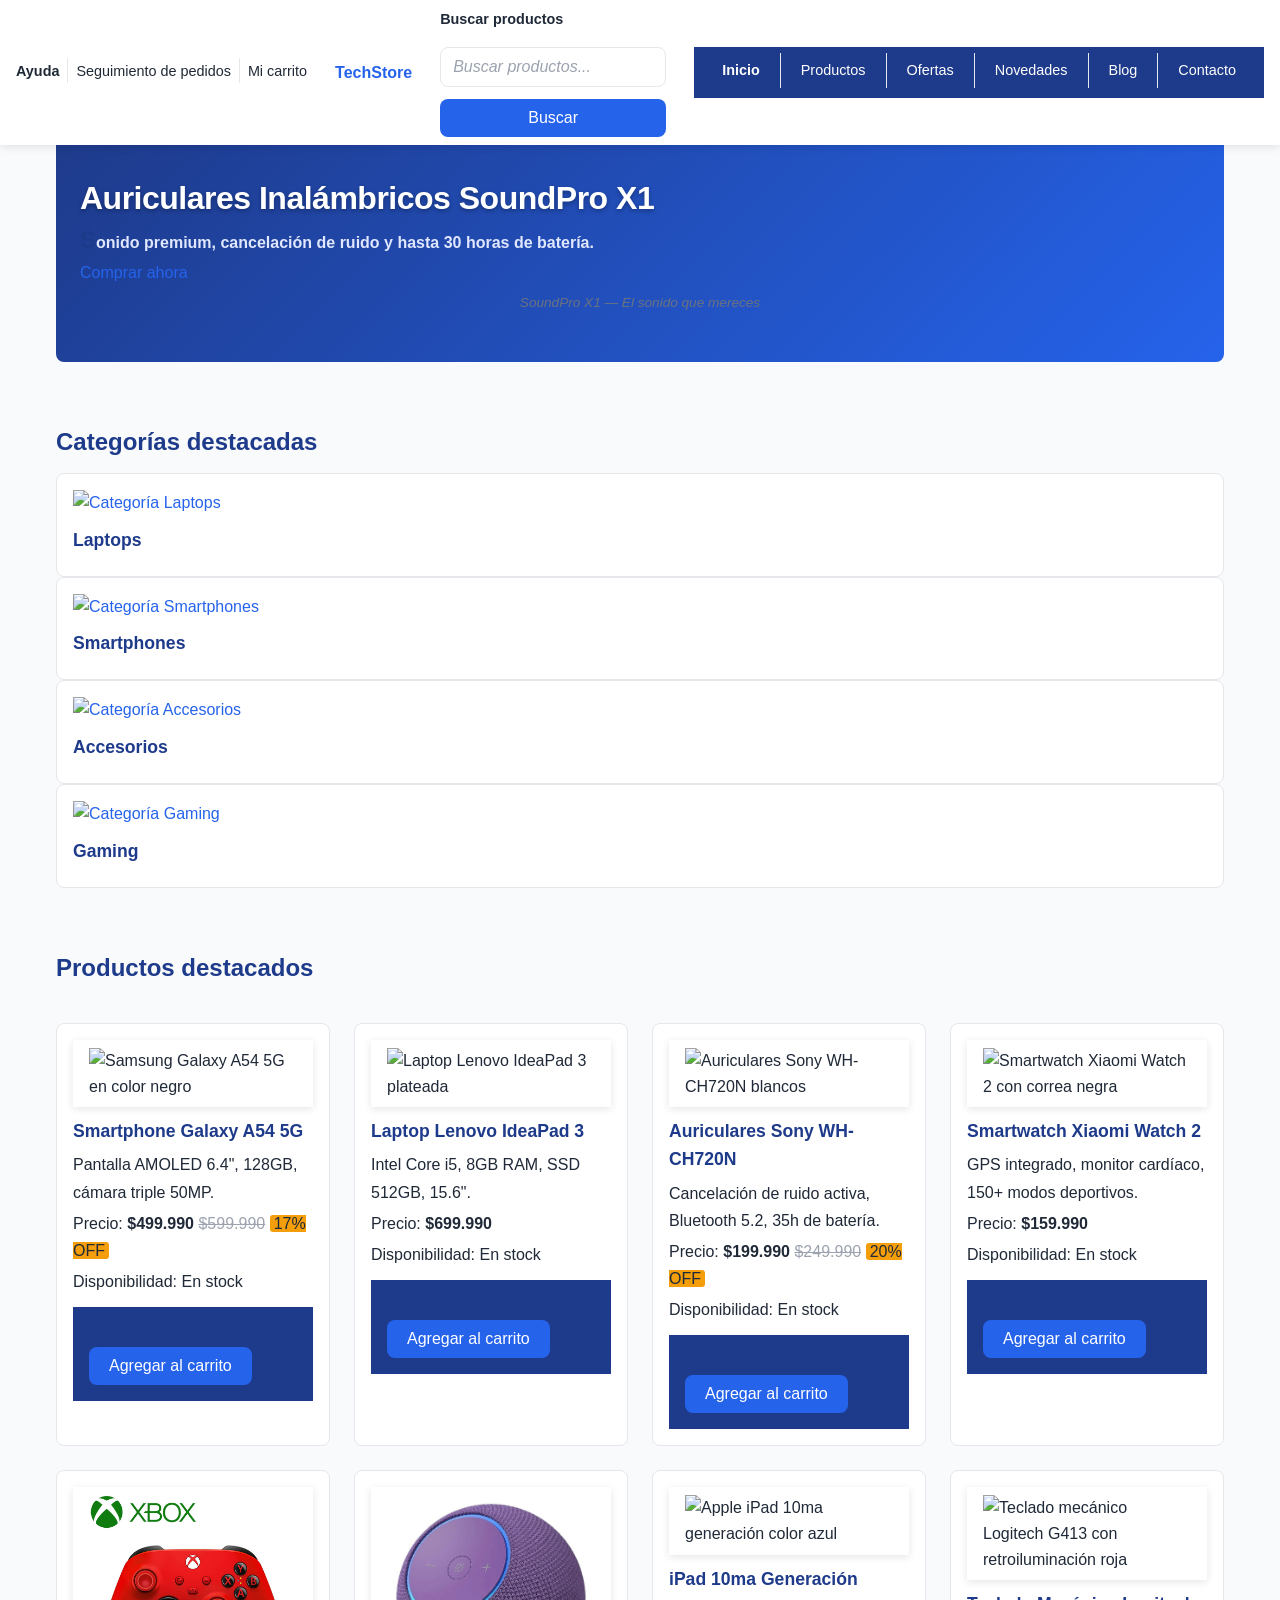
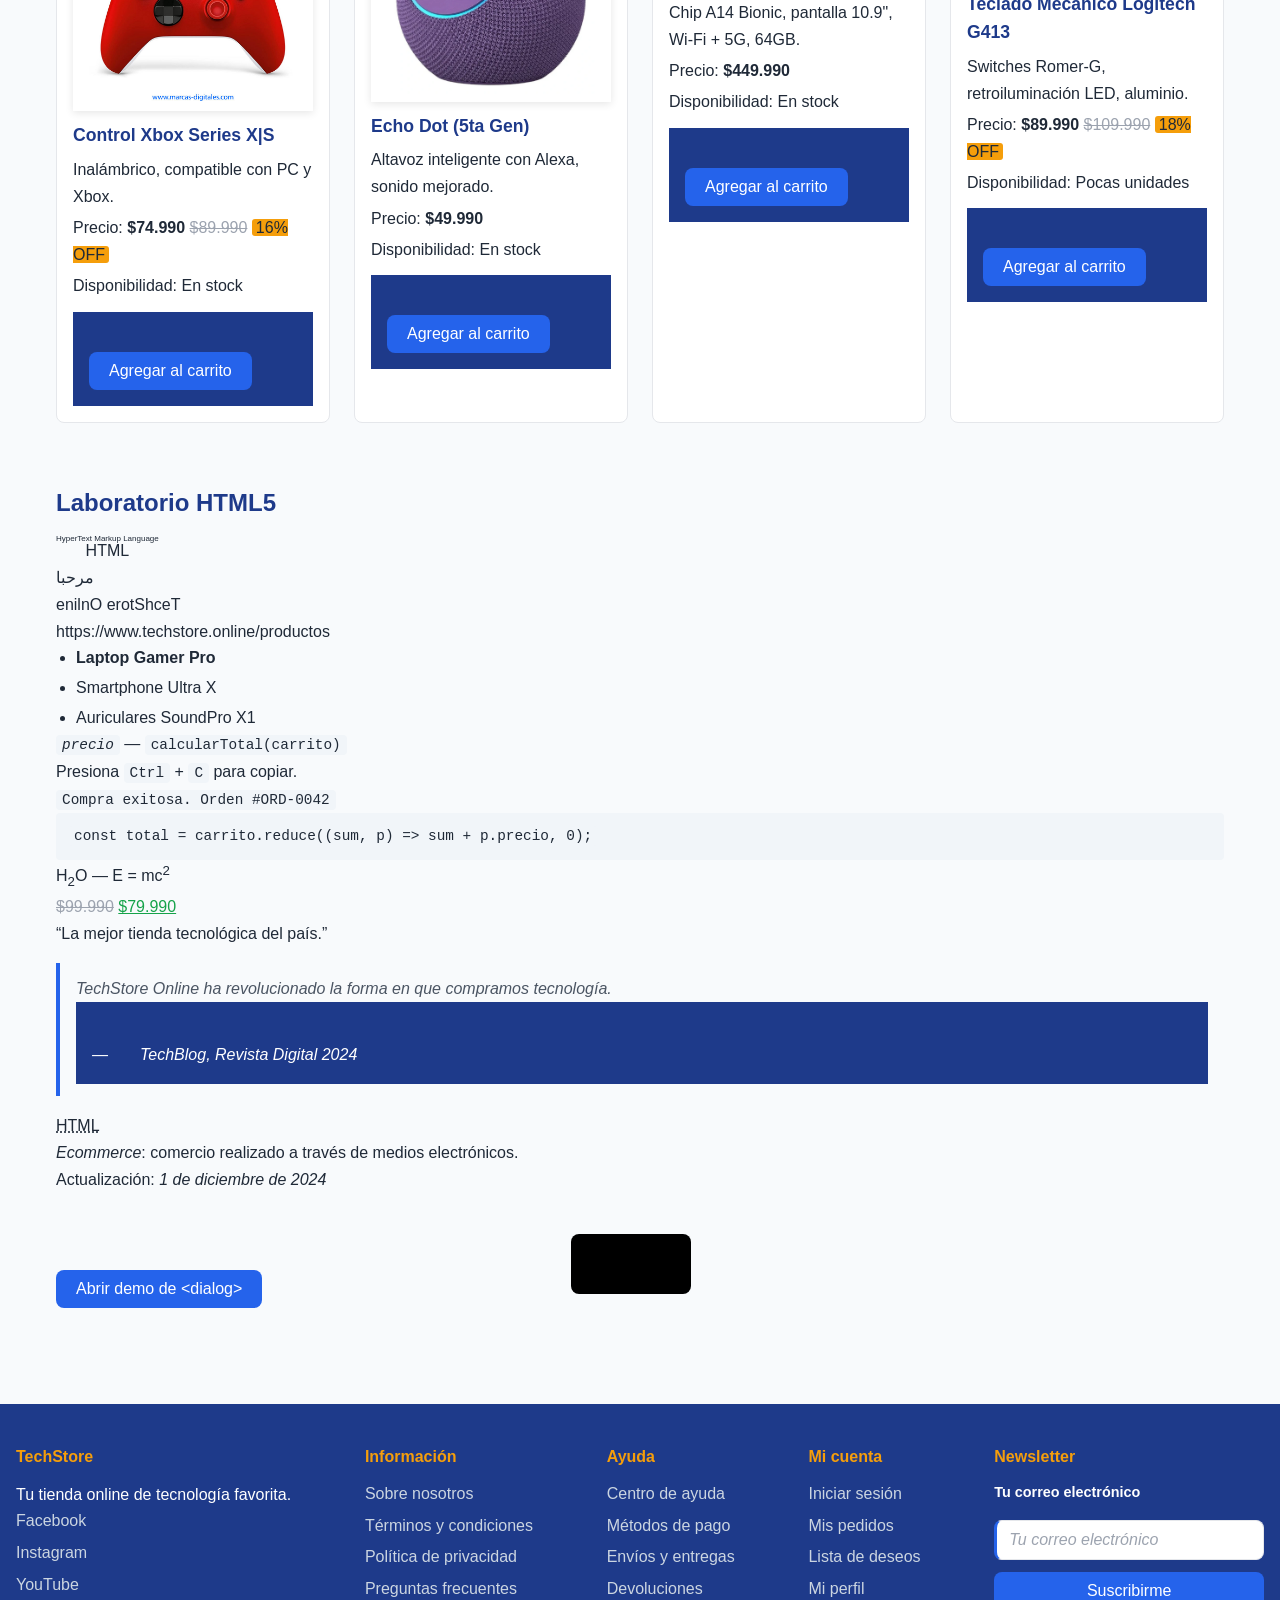
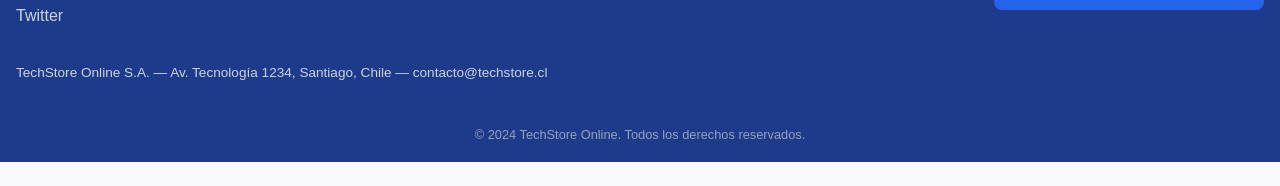
==== index.html @ d17756d1 "css" ====
<!DOCTYPE html>
<html lang="es">
<head>
  <meta charset="UTF-8">
  <meta name="viewport" content="width=device-width, initial-scale=1.0">
  <meta name="description" content="TechStore Online - Tu tienda de tecnología favorita.">
  <meta name="keywords" content="tecnología, laptops, smartphones, accesorios">
  <meta name="author" content="TechStore Online">
  <title>TechStore Online - Tu Tienda de Tecnología</title>
  <link rel="stylesheet" href="style/estilos.css">
</head>
<body>

  <header>
    <nav aria-label="Navegación secundaria">
      <ul>
        <li><a href="contacto.html">Ayuda</a></li>
        <li><a href="#">Seguimiento de pedidos</a></li>
        <li><a href="#">Mi carrito</a></li>
      </ul>
    </nav>

    <a href="index.html" aria-label="TechStore - Ir al inicio">
      <strong>TechStore</strong>
    </a>

    <form action="#" method="get" role="search">
      <label for="busqueda">Buscar productos</label>
      <input type="search" id="busqueda" name="q" placeholder="Buscar productos...">
      <button type="submit">Buscar</button>
    </form>

    <nav id="menu-principal" aria-label="Menú principal">
      <ul>
        <li><a href="index.html" aria-current="page">Inicio</a></li>
        <li><a href="productos.html">Productos</a></li>
        <li><a href="#">Ofertas</a></li>
        <li><a href="#">Novedades</a></li>
        <li><a href="#">Blog</a></li>
        <li><a href="contacto.html">Contacto</a></li>
      </ul>
    </nav>
  </header>

  <main>

    <!-- Banner promocional -->
    <section>
      <h1>Auriculares Inalámbricos SoundPro X1</h1>
      <p>Sonido premium, cancelación de ruido y hasta 30 horas de batería.</p>
      <a href="producto.html">Comprar ahora</a>
      <figure>
        <picture>
          <source srcset="img/banner-desktop.jpg" media="(min-width: 768px)">
          <img src="img/banner-mobile.jpg" alt="Auriculares inalámbricos SoundPro X1 en color negro">
        </picture>
        <figcaption>SoundPro X1 — El sonido que mereces</figcaption>
      </figure>
    </section>

    <!-- Categorías -->
    <section>
      <h2>Categorías destacadas</h2>
      <article>
        <a href="productos.html">
          <img src="img/cat-laptops.jpg" alt="Categoría Laptops">
          <h3>Laptops</h3>
        </a>
      </article>
      <article>
        <a href="productos.html">
          <img src="img/cat-smartphones.jpg" alt="Categoría Smartphones">
          <h3>Smartphones</h3>
        </a>
      </article>
      <article>
        <a href="productos.html">
          <img src="img/cat-accesorios.jpg" alt="Categoría Accesorios">
          <h3>Accesorios</h3>
        </a>
      </article>
      <article>
        <a href="productos.html">
          <img src="img/cat-gaming.jpg" alt="Categoría Gaming">
          <h3>Gaming</h3>
        </a>
      </article>
    </section>

    <!-- Productos destacados -->
    <section>
      <h2>Productos destacados</h2>

      <article>
        <header>
          <img src="img/producto-galaxy-a54.jpg" alt="Samsung Galaxy A54 5G en color negro">
        </header>
        <h3>Smartphone Galaxy A54 5G</h3>
        <p>Pantalla AMOLED 6.4&quot;, 128GB, cámara triple 50MP.</p>
        <p>Precio: <strong>$499.990</strong> <del>$599.990</del> <mark>17% OFF</mark></p>
        <p>Disponibilidad: En stock</p>
        <footer>
          <button type="button">Agregar al carrito</button>
        </footer>
      </article>

      <article>
        <header>
          <img src="img/producto-lenovo-ideapad.jpg" alt="Laptop Lenovo IdeaPad 3 plateada">
        </header>
        <h3>Laptop Lenovo IdeaPad 3</h3>
        <p>Intel Core i5, 8GB RAM, SSD 512GB, 15.6&quot;.</p>
        <p>Precio: <strong>$699.990</strong></p>
        <p>Disponibilidad: En stock</p>
        <footer>
          <button type="button">Agregar al carrito</button>
        </footer>
      </article>

      <article>
        <header>
          <img src="img/producto-sony-wh720n.jpg" alt="Auriculares Sony WH-CH720N blancos">
        </header>
        <h3>Auriculares Sony WH-CH720N</h3>
        <p>Cancelación de ruido activa, Bluetooth 5.2, 35h de batería.</p>
        <p>Precio: <strong>$199.990</strong> <del>$249.990</del> <mark>20% OFF</mark></p>
        <p>Disponibilidad: En stock</p>
        <footer>
          <button type="button">Agregar al carrito</button>
        </footer>
      </article>

      <article>
        <header>
          <img src="img/producto-xiaomi-watch2.jpg" alt="Smartwatch Xiaomi Watch 2 con correa negra">
        </header>
        <h3>Smartwatch Xiaomi Watch 2</h3>
        <p>GPS integrado, monitor cardíaco, 150+ modos deportivos.</p>
        <p>Precio: <strong>$159.990</strong></p>
        <p>Disponibilidad: En stock</p>
        <footer>
          <button type="button">Agregar al carrito</button>
        </footer>
      </article>

      <article>
        <header>
          <img src="img/producto-control-xbox.png" alt="Control inalámbrico Xbox Series X negro">
        </header>
        <h3>Control Xbox Series X|S</h3>
        <p>Inalámbrico, compatible con PC y Xbox.</p>
        <p>Precio: <strong>$74.990</strong> <del>$89.990</del> <mark>16% OFF</mark></p>
        <p>Disponibilidad: En stock</p>
        <footer>
          <button type="button">Agregar al carrito</button>
        </footer>
      </article>

      <article>
        <header>
          <img src="img/producto-echo-dot5.png" alt="Amazon Echo Dot 5ta generación gris">
        </header>
        <h3>Echo Dot (5ta Gen)</h3>
        <p>Altavoz inteligente con Alexa, sonido mejorado.</p>
        <p>Precio: <strong>$49.990</strong></p>
        <p>Disponibilidad: En stock</p>
        <footer>
          <button type="button">Agregar al carrito</button>
        </footer>
      </article>

      <article>
        <header>
          <img src="img/producto-ipad-10.jpg" alt="Apple iPad 10ma generación color azul">
        </header>
        <h3>iPad 10ma Generación</h3>
        <p>Chip A14 Bionic, pantalla 10.9&quot;, Wi-Fi + 5G, 64GB.</p>
        <p>Precio: <strong>$449.990</strong></p>
        <p>Disponibilidad: En stock</p>
        <footer>
          <button type="button">Agregar al carrito</button>
        </footer>
      </article>

      <article>
        <header>
          <img src="img/producto-logitech-g413.jpg" alt="Teclado mecánico Logitech G413 con retroiluminación roja">
        </header>
        <h3>Teclado Mecánico Logitech G413</h3>
        <p>Switches Romer-G, retroiluminación LED, aluminio.</p>
        <p>Precio: <strong>$89.990</strong> <del>$109.990</del> <mark>18% OFF</mark></p>
        <p>Disponibilidad: Pocas unidades</p>
        <footer>
          <button type="button">Agregar al carrito</button>
        </footer>
      </article>

    </section>

    <!-- Laboratorio HTML5 -->
    <section>
      <h2>Laboratorio HTML5</h2>

      <p><ruby>HTML<rp>(</rp><rt>HyperText Markup Language</rt><rp>)</rp></ruby></p>

      <p><bdi>مرحبا</bdi></p>
      <p><bdo dir="rtl">TechStore Online</bdo></p>

      <p>https://www.techstore<wbr>.online<wbr>/productos</p>

      <ul>
        <li><data value="SKU-1001">Laptop Gamer Pro</data></li>
        <li><data value="SKU-1002">Smartphone Ultra X</data></li>
        <li><data value="SKU-1003">Auriculares SoundPro X1</data></li>
      </ul>

      <p><var>precio</var> — <code>calcularTotal(carrito)</code></p>
      <p>Presiona <kbd>Ctrl</kbd> + <kbd>C</kbd> para copiar.</p>
      <p><samp>Compra exitosa. Orden #ORD-0042</samp></p>
      <pre><code>const total = carrito.reduce((sum, p) => sum + p.precio, 0);</code></pre>

      <p>H<sub>2</sub>O — E = mc<sup>2</sup></p>
      <p><del>$99.990</del> <ins>$79.990</ins></p>

      <p><q>La mejor tienda tecnológica del país.</q></p>
      <blockquote cite="https://techblog.example.com">
        <p>TechStore Online ha revolucionado la forma en que compramos tecnología.</p>
        <footer>— <cite>TechBlog, Revista Digital 2024</cite></footer>
      </blockquote>

      <p><abbr title="HyperText Markup Language">HTML</abbr></p>
      <p><dfn>Ecommerce</dfn>: comercio realizado a través de medios electrónicos.</p>
      <p>Actualización: <time datetime="2024-12-01">1 de diciembre de 2024</time></p>

      <button type="button">Abrir demo de &lt;dialog&gt;</button>
      <dialog id="modal-demo">
        <h3>¡Oferta especial!</h3>
        <p>Usa el código <strong>TECH10</strong> para un <mark>10% de descuento</mark>.</p>
        <form method="dialog">
          <button type="submit">Cerrar</button>
        </form>
      </dialog>

      <canvas id="canvas-demo" width="300" height="100" aria-label="Gráfico de barras de ventas">
        Tu navegador no soporta canvas.
      </canvas>

      <svg width="120" height="60" viewBox="0 0 120 60" xmlns="http://www.w3.org/2000/svg" aria-label="Logotipo TechStore SVG">
        <rect width="120" height="60" rx="8"/>
        <text x="10" y="25">Tech</text>
        <text x="10" y="45">Store</text>
      </svg>

      <template id="plantilla-producto">
        <article class="producto">
          <img src="" alt="">
          <h3></h3>
          <p class="precio"></p>
          <button type="button">Agregar al carrito</button>
        </article>
      </template>

    </section>

  </main>

  <footer>
    <section>
      <h3>TechStore</h3>
      <p>Tu tienda online de tecnología favorita.</p>
      <ul>
        <li><a href="#">Facebook</a></li>
        <li><a href="#">Instagram</a></li>
        <li><a href="#">YouTube</a></li>
        <li><a href="#">Twitter</a></li>
      </ul>
    </section>
    <section>
      <h3>Información</h3>
      <ul>
        <li><a href="acerca.html">Sobre nosotros</a></li>
        <li><a href="#">Términos y condiciones</a></li>
        <li><a href="#">Política de privacidad</a></li>
        <li><a href="#">Preguntas frecuentes</a></li>
      </ul>
    </section>
    <section>
      <h3>Ayuda</h3>
      <ul>
        <li><a href="contacto.html">Centro de ayuda</a></li>
        <li><a href="#">Métodos de pago</a></li>
        <li><a href="#">Envíos y entregas</a></li>
        <li><a href="#">Devoluciones</a></li>
      </ul>
    </section>
    <section>
      <h3>Mi cuenta</h3>
      <ul>
        <li><a href="#">Iniciar sesión</a></li>
        <li><a href="#">Mis pedidos</a></li>
        <li><a href="#">Lista de deseos</a></li>
        <li><a href="#">Mi perfil</a></li>
      </ul>
    </section>
    <section>
      <h3>Newsletter</h3>
      <form action="#" method="post">
        <label for="email-newsletter">Tu correo electrónico</label>
        <input type="email" id="email-newsletter" name="email" placeholder="Tu correo electrónico" required>
        <button type="submit">Suscribirme</button>
      </form>
    </section>
    <address>
      TechStore Online S.A. — Av. Tecnología 1234, Santiago, Chile —
      <a href="mailto:contacto@techstore.cl">contacto@techstore.cl</a>
    </address>
    <small>© 2024 TechStore Online. Todos los derechos reservados.</small>
  </footer>

</body>
</html>
---- style/estilos.css ----
:root {
  --color-primario: #1E3A8A;
  --color-secundario: #2563EB;
  --color-acento: #F59E0B;
  --color-fondo: #F8FAFC;
  --color-texto: #1F2937;
  --color-borde: #E5E7EB;
  --color-blanco: #FFFFFF;
  --fuente-principal: 'Segoe UI', Arial, sans-serif;
  --radio-borde: 8px;
  --sombra: 0 2px 8px rgba(0, 0, 0, 0.1);
}

* {
  box-sizing: border-box;
  margin: 0;
  padding: 0;
}

html {
  font-size: 16px;
}

body {
  font-family: var(--fuente-principal);
  background-color: var(--color-fondo);
  color: var(--color-texto);
  line-height: 1.6;
}

h1 {
  font-family: 'Gill Sans', 'Gill Sans MT', Calibri, 'Trebuchet MS', sans-serif;
  font-size: 2rem;
  font-weight: bold;
  color: var(--color-primario);
  line-height: 1.3;
  letter-spacing: -0.5px;
}

h2 {
  font-size: 1.5rem;
  font-weight: bold;
  color: var(--color-primario);
  line-height: 1.3;
}

h3 {
  font-size: 1.1rem;
  font-weight: bold;
  color: var(--color-primario);
}

p {
  font-size: 1rem;
  line-height: 1.7;
}

a {
  color: var(--color-secundario);
  text-decoration: none;
}

a:hover {
  color: var(--color-primario);
  text-decoration: underline;
}

a:visited {
  color: var(--color-primario);
}

a:active {
  color: var(--color-acento);
}

/* Selector de atributo */
a[target="_blank"]::after {
  content: " ↗";
  font-size: 0.8rem;
}

strong {
  font-weight: bold;
}

em {
  font-style: italic;
}

small {
  font-size: 0.8rem;
}

mark {
  background-color: var(--color-acento);
  color: var(--color-texto);
  padding: 0 4px;
  border-radius: 3px;
}

del {
  color: #9CA3AF;
  text-decoration: line-through;
}

ins {
  color: #16A34A;
  text-decoration: underline;
}

abbr {
  cursor: help;
  text-decoration: underline dotted;
}

time {
  font-style: italic;
}

code, samp, kbd, pre, var {
  font-family: monospace;
  font-size: 0.9rem;
  background-color: #F1F5F9;
  padding: 2px 6px;
  border-radius: 4px;
}

pre {
  padding: 12px;
  overflow-x: auto;
}

blockquote {
  border-left: 4px solid var(--color-secundario);
  padding: 12px 16px;
  margin: 16px 0;
  color: #4B5563;
  font-style: italic;
}

/* ::first-letter */
main > section:first-of-type > p::first-letter {
  font-size: 1.5rem;
  font-weight: bold;
  color: var(--color-primario);
}

main > section:first-of-type > p::first-line {
  font-weight: bold;
}

::selection {
  background-color: var(--color-secundario);
  color: var(--color-blanco);
}

header {
  background-color: var(--color-blanco);
  box-shadow: var(--sombra);
  position: fixed;
  top: 0;
  width: 100%;
  z-index: 100;
  padding: 8px 16px;
}

/* ===========================
   NAV
=========================== */
nav ul {
  list-style: none;
  display: flex;
  flex-wrap: wrap;
  gap: 8px;
  padding: 0;
}

nav ul li a {
  color: var(--color-texto);
  font-size: 0.9rem;
}

nav ul li a:hover {
  color: var(--color-secundario);
  text-decoration: none;
}

/* Menú principal */
nav#menu-principal {
  background-color: var(--color-primario);
  padding: 6px 16px;
}

nav#menu-principal ul li a {
  color: var(--color-blanco);
  padding: 6px 12px;
  border-radius: var(--radio-borde);
  transition: background-color 0.3s;
  display: block;
}

nav#menu-principal ul li a:hover {
  background-color: var(--color-secundario);
}

/* :not() — separador entre items de nav secundaria */
header > nav ul li:not(:last-child) {
  border-right: 1px solid var(--color-borde);
  padding-right: 8px;
}

/* ===========================
   MAIN
=========================== */
main {
  max-width: 1200px;
  margin: 0 auto;
  padding: 130px 16px 48px;
}

/* ===========================
   SECTION
=========================== */
section {
  margin-bottom: 48px;
}

/* Hijo directo */
main > section {
  padding-top: 16px;
}

/* Hermano adyacente */
h2 + p {
  margin-top: 8px;
}

/* Hermano general */
h2 ~ p {
  color: var(--color-texto);
}

/* Descendiente */
main section h2 {
  margin-bottom: 16px;
}

/* ===========================
   ARTICLE
=========================== */
article {
  background-color: var(--color-blanco);
  border: 1px solid var(--color-borde);
  border-radius: var(--radio-borde);
  padding: 16px;
  overflow: hidden;
  transition: transform 0.3s, box-shadow 0.3s;
}

article:hover {
  transform: scale(1.03);
  box-shadow: 0 8px 24px rgba(0, 0, 0, 0.12);
}

article header {
  position: relative;
}

article h3 {
  margin: 10px 0 6px;
}

article p + p {
  margin-top: 4px;
}

article footer {
  margin-top: 12px;
}

/* ===========================
   ASIDE
=========================== */
aside {
  background-color: var(--color-blanco);
  border: 1px solid var(--color-borde);
  border-radius: var(--radio-borde);
  padding: 16px;
}

/* ===========================
   FIGURE / IMG
=========================== */
figure {
  margin: 0;
}

img {
  max-width: 100%;
  height: auto;
  display: block;
  object-fit: cover;
}

figcaption {
  font-size: 0.85rem;
  color: #6B7280;
  margin-top: 6px;
  text-align: center;
  font-style: italic;
}

/* ===========================
   VIDEO / AUDIO
=========================== */
video {
  max-width: 100%;
  display: block;
  border-radius: var(--radio-borde);
}

audio {
  width: 100%;
  margin-top: 8px;
}

/* ===========================
   BUTTON
=========================== */
button {
  background-color: var(--color-secundario);
  color: var(--color-blanco);
  border: none;
  border-radius: var(--radio-borde);
  padding: 10px 20px;
  font-size: 1rem;
  font-family: var(--fuente-principal);
  cursor: pointer;
  transition: background-color 0.3s, transform 0.2s;
}

button:hover {
  background-color: var(--color-primario);
  transform: translateY(-2px);
}

button:active {
  transform: translateY(0);
}

button[type="reset"] {
  background-color: #6B7280;
}

button[type="reset"]:hover {
  background-color: #4B5563;
}

/* ===========================
   FORMULARIOS
=========================== */
form {
  display: flex;
  flex-direction: column;
  gap: 12px;
}

label {
  font-size: 0.9rem;
  font-weight: bold;
  display: block;
  margin-bottom: 4px;
}

input,
textarea,
select {
  width: 100%;
  padding: 10px 12px;
  border: 1px solid var(--color-borde);
  border-radius: var(--radio-borde);
  font-size: 1rem;
  font-family: var(--fuente-principal);
  background-color: var(--color-blanco);
  color: var(--color-texto);
  transition: border-color 0.3s;
}

input:focus,
textarea:focus,
select:focus {
  border-color: var(--color-secundario);
  outline: none;
}

input:required {
  border-left: 3px solid var(--color-secundario);
}

input:disabled {
  background-color: #F3F4F6;
  cursor: not-allowed;
  opacity: 0.6;
}

input[type="checkbox"],
input[type="radio"] {
  width: auto;
  margin-right: 8px;
}

input[type="color"] {
  padding: 2px;
  height: 40px;
  cursor: pointer;
}

input[type="range"] {
  padding: 0;
}

input[type="file"] {
  padding: 8px;
}

input[type="text"],
input[type="email"],
input[type="password"],
input[type="tel"],
input[type="number"],
input[type="url"] {
  background-color: var(--color-blanco);
}

/* ::placeholder */
input::placeholder,
textarea::placeholder {
  color: #9CA3AF;
  font-style: italic;
}

/* :checked */
input[type="checkbox"]:checked,
input[type="radio"]:checked {
  accent-color: var(--color-secundario);
}

fieldset {
  border: 1px solid var(--color-borde);
  border-radius: var(--radio-borde);
  padding: 16px;
}

legend {
  font-weight: bold;
  color: var(--color-primario);
  padding: 0 8px;
}

output {
  font-weight: bold;
  color: var(--color-secundario);
  margin-left: 8px;
}

/* ===========================
   TABLA
=========================== */
table {
  width: 100%;
  border-collapse: collapse;
  background-color: var(--color-blanco);
}

caption {
  font-weight: bold;
  text-align: left;
  padding: 12px;
  color: var(--color-primario);
}

th {
  background-color: var(--color-primario);
  color: var(--color-blanco);
  padding: 12px;
  text-align: left;
}

td {
  padding: 12px;
  border-bottom: 1px solid var(--color-borde);
}

tbody tr:nth-child(even) {
  background-color: #F1F5F9;
}

tbody tr:hover {
  background-color: #DBEAFE;
}

tfoot td {
  background-color: #F1F5F9;
  font-weight: bold;
}

/* ===========================
   LISTAS
=========================== */
ul, ol {
  padding-left: 20px;
}

ul li,
ol li {
  margin-bottom: 4px;
}

ul li:first-child {
  font-weight: bold;
}

ul li:last-child {
  margin-bottom: 0;
}

/* ===========================
   DETAILS / SUMMARY
=========================== */
details {
  border: 1px solid var(--color-borde);
  border-radius: var(--radio-borde);
  padding: 12px 16px;
  margin-bottom: 8px;
}

summary {
  font-weight: bold;
  cursor: pointer;
  color: var(--color-primario);
}

summary:hover {
  color: var(--color-secundario);
}

/* ===========================
   DIALOG
=========================== */
dialog {
  border: none;
  border-radius: var(--radio-borde);
  padding: 24px;
  box-shadow: 0 8px 32px rgba(0, 0, 0, 0.3);
  max-width: 400px;
  width: 100%;
}

dialog::backdrop {
  background-color: rgba(0, 0, 0, 0.5);
}

/* ===========================
   PROGRESS / METER
=========================== */
progress,
meter {
  width: 100%;
  height: 16px;
}

/* ===========================
   ADDRESS
=========================== */
address {
  font-style: normal;
  line-height: 1.8;
}

/* ===========================
   FLEXBOX — header interno
=========================== */
header {
  display: flex;
  flex-wrap: wrap;
  align-items: center;
  gap: 16px;
  justify-content: space-between;
}

/* ===========================
   FLEXBOX — footer
=========================== */
footer {
  background-color: var(--color-primario);
  color: var(--color-blanco);
  padding: 40px 16px 16px;
  display: flex;
  flex-wrap: wrap;
  gap: 32px;
}

footer section {
  flex-grow: 1;
  min-width: 150px;
  margin-bottom: 0;
}

footer h3 {
  color: var(--color-acento);
  margin-bottom: 12px;
  font-size: 1rem;
}

footer a {
  color: #CBD5E1;
}

footer a:hover {
  color: var(--color-blanco);
}

footer ul {
  list-style: none;
  padding: 0;
}

footer ul li {
  margin-bottom: 6px;
  font-weight: normal;
}

footer ul li:first-child {
  font-weight: normal;
}

footer address {
  width: 100%;
  font-size: 0.85rem;
  color: #CBD5E1;
}

footer small {
  width: 100%;
  display: block;
  text-align: center;
  color: #94A3B8;
  margin-top: 8px;
}

/* ===========================
   FLEXBOX — div contenedor productos
=========================== */
main > div {
  display: flex;
  gap: 24px;
  align-items: flex-start;
}

main > div > aside {
  flex-basis: 220px;
  flex-shrink: 0;
}

main > div > section {
  flex-grow: 1;
}

/* ===========================
   CSS GRID — artículos en secciones de productos
=========================== */
main > section:nth-child(3),
main > div > section {
  display: block;
}

main > section:nth-child(3) {
  display: grid;
  grid-template-columns: repeat(4, 1fr);
  gap: 24px;
}

main > section:nth-child(3) > h2 {
  grid-column: 1 / -1;
}

/* ===========================
   GRADIENTE — banner (primera section)
=========================== */
main > section:first-child {
  background-image: linear-gradient(135deg, var(--color-primario), var(--color-secundario));
  color: var(--color-blanco);
  padding: 48px 24px;
  border-radius: var(--radio-borde);
}

main > section:first-child h1 {
  color: var(--color-blanco);
  text-shadow: 0 2px 4px rgba(0,0,0,0.3);
}

main > section:first-child p {
  color: #E0E7FF;
}

/* ===========================
   POSICIONAMIENTO
=========================== */

/* static — comportamiento por defecto de elementos */
p { position: static; }

/* relative — base para absolute hijos */
article header { position: relative; }

/* absolute — etiqueta sobre imagen */
article header > span {
  position: absolute;
  top: 8px;
  left: 8px;
  background-color: #EF4444;
  color: var(--color-blanco);
  font-size: 0.75rem;
  font-weight: bold;
  padding: 2px 8px;
  border-radius: var(--radio-borde);
  transform: rotate(-5deg);
}


main > div > section > h2 {
  position: sticky;
  top: 90px;
  background-color: var(--color-fondo);
  padding: 8px 0;
  z-index: 10;
}

/* ===========================
   TRANSFORMACIONES
=========================== */
article:hover img {
  transform: scale(1.02);
  transition: transform 0.3s;
}

figure img {
  transition: transform 0.3s;
}

/* ===========================
   MODO OSCURO
=========================== */
.dark-theme {
  --color-fondo: #111827;
  --color-texto: #F9FAFB;
  --color-blanco: #1F2937;
  --color-borde: #374151;
}
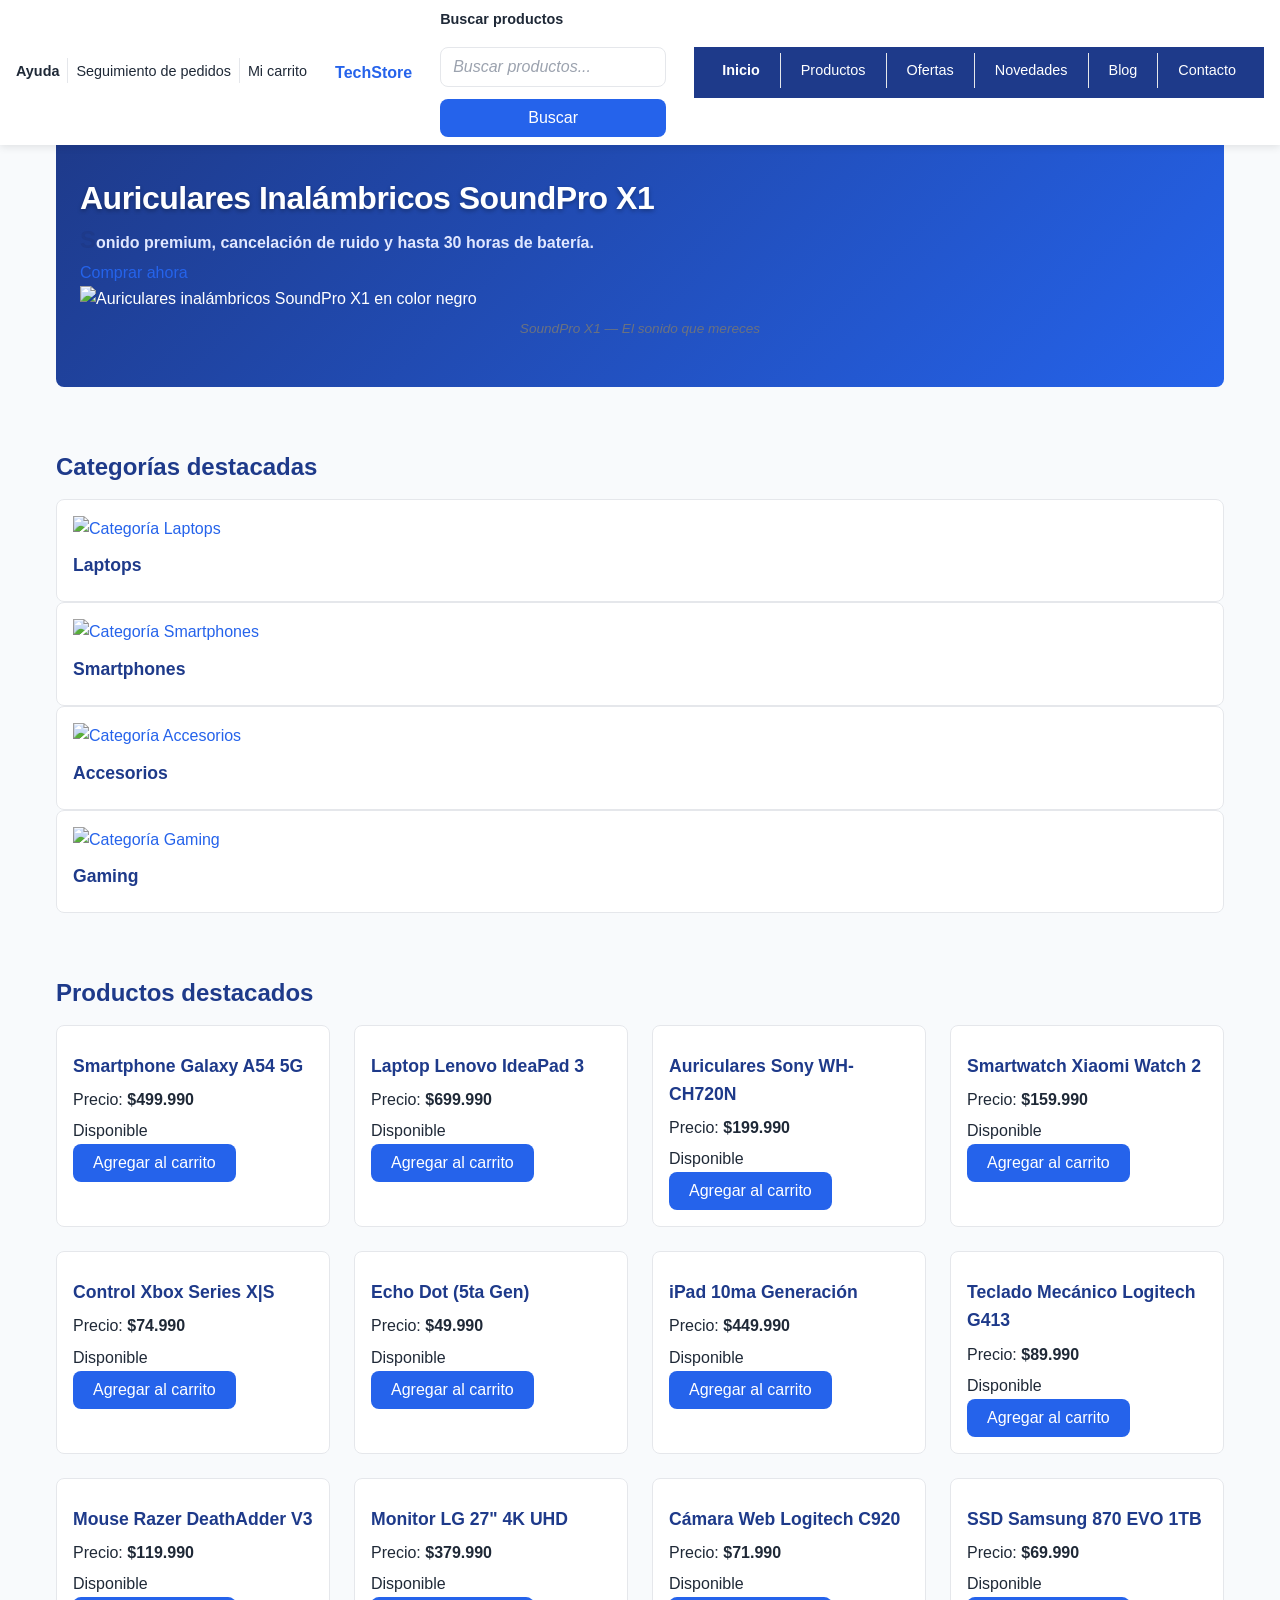
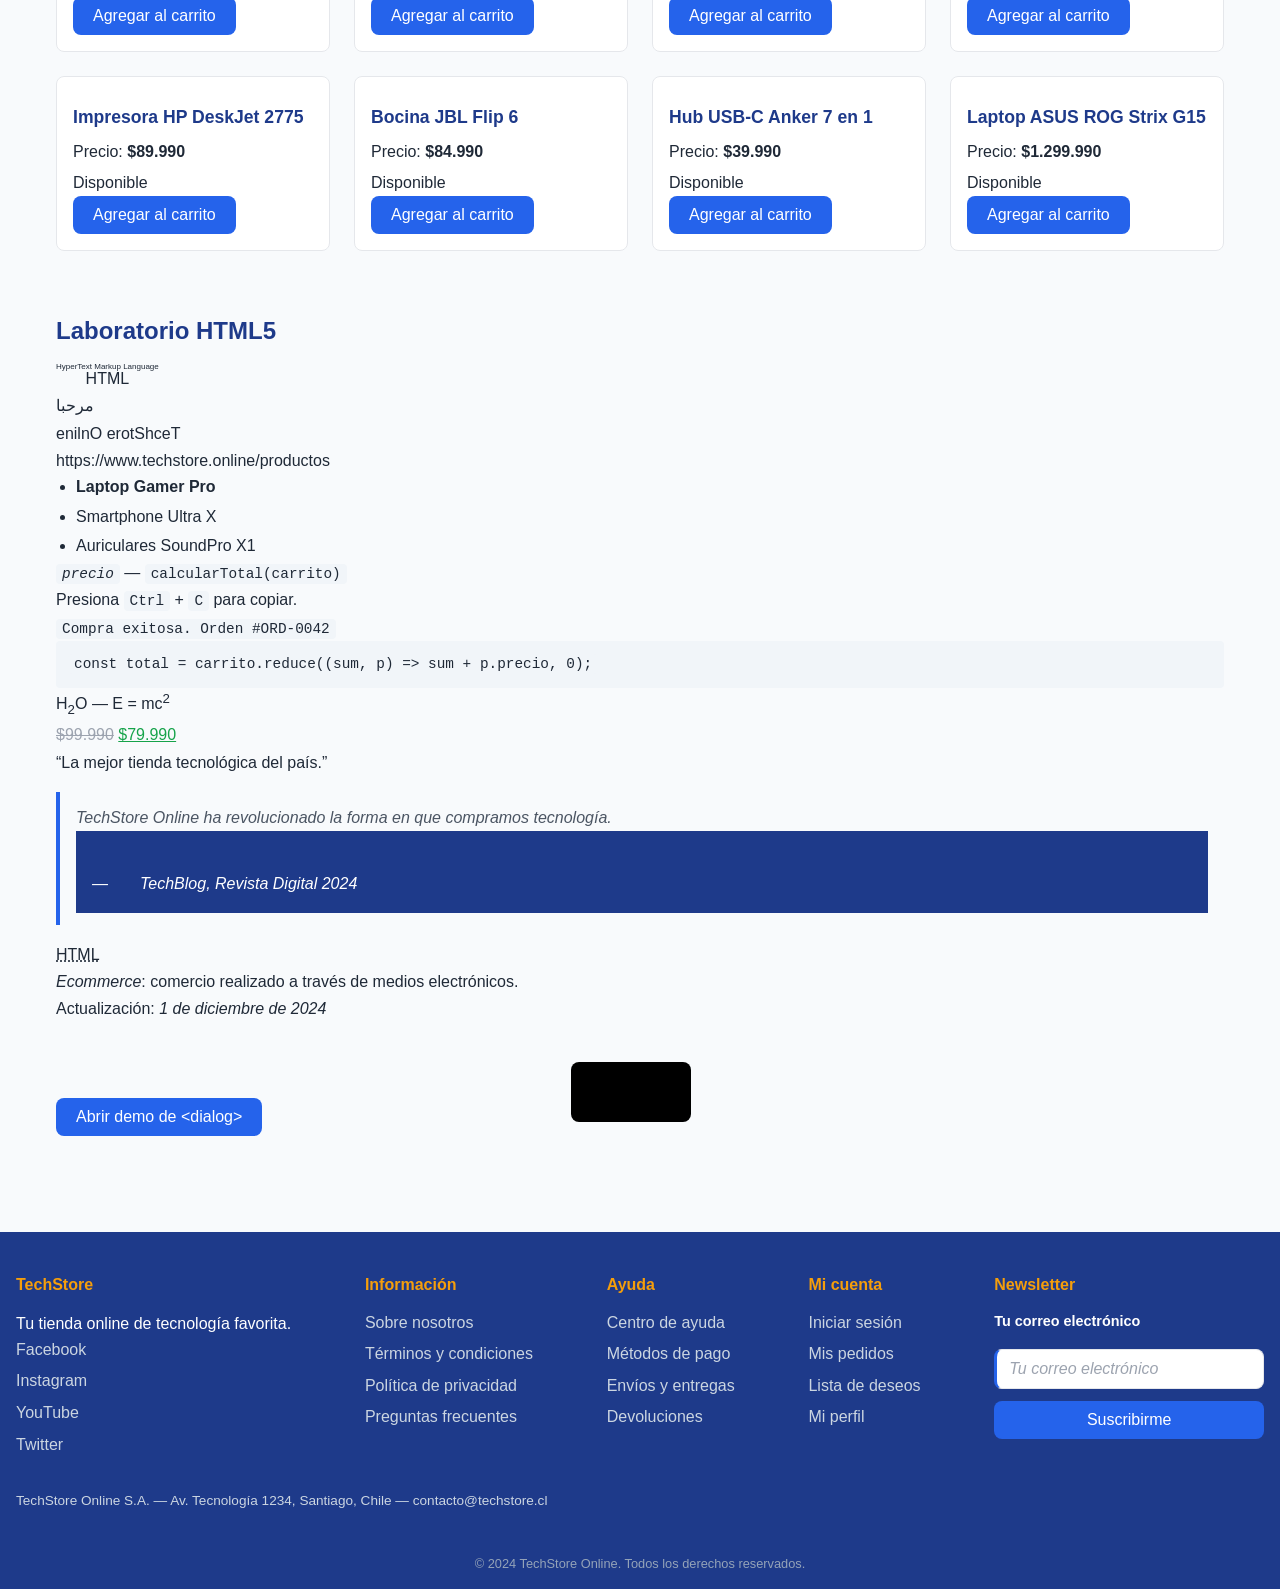
==== commit 469d6647: "javascript" ====
--- a/index.html
+++ b/index.html
@@ -6,8 +6,12 @@
   <meta name="description" content="TechStore Online - Tu tienda de tecnología favorita.">
   <meta name="keywords" content="tecnología, laptops, smartphones, accesorios">
   <meta name="author" content="TechStore Online">
+  <meta name="robots" content="index, follow">
   <title>TechStore Online - Tu Tienda de Tecnología</title>
-  <link rel="stylesheet" href="style/estilos.css">
+  <link rel="stylesheet" href="css/estilos.css">
+  <link rel="stylesheet" href="css/responsive.css">
+  <link rel="stylesheet" href="css/animaciones.css">
+
 </head>
 <body>
 
@@ -91,9 +95,10 @@
     <section>
       <h2>Productos destacados</h2>
 
-      <article>
-        <header>
-          <img src="img/producto-galaxy-a54.jpg" alt="Samsung Galaxy A54 5G en color negro">
+      <div id="grilla-productos">
+      <article>
+        <header>
+          <img src="img/celular_samsung_negro.png" alt="Samsung Galaxy A54 5G en color negro">
         </header>
         <h3>Smartphone Galaxy A54 5G</h3>
         <p>Pantalla AMOLED 6.4&quot;, 128GB, cámara triple 50MP.</p>
@@ -106,7 +111,7 @@
 
       <article>
         <header>
-          <img src="img/producto-lenovo-ideapad.jpg" alt="Laptop Lenovo IdeaPad 3 plateada">
+          <img src="img/laptop_lenovo.png" alt="Laptop Lenovo IdeaPad 3 plateada">
         </header>
         <h3>Laptop Lenovo IdeaPad 3</h3>
         <p>Intel Core i5, 8GB RAM, SSD 512GB, 15.6&quot;.</p>
@@ -119,7 +124,7 @@
 
       <article>
         <header>
-          <img src="img/producto-sony-wh720n.jpg" alt="Auriculares Sony WH-CH720N blancos">
+          <img src="img/auricular_sony_blanco.png" alt="Auriculares Sony WH-CH720N blancos">
         </header>
         <h3>Auriculares Sony WH-CH720N</h3>
         <p>Cancelación de ruido activa, Bluetooth 5.2, 35h de batería.</p>
@@ -132,7 +137,7 @@
 
       <article>
         <header>
-          <img src="img/producto-xiaomi-watch2.jpg" alt="Smartwatch Xiaomi Watch 2 con correa negra">
+          <img src="img/smartwatch_negro.png" alt="Smartwatch Xiaomi Watch 2 con correa negra">
         </header>
         <h3>Smartwatch Xiaomi Watch 2</h3>
         <p>GPS integrado, monitor cardíaco, 150+ modos deportivos.</p>
@@ -145,7 +150,7 @@
 
       <article>
         <header>
-          <img src="img/producto-control-xbox.png" alt="Control inalámbrico Xbox Series X negro">
+          <img src="img/contro_xbox_negro.png" alt="Control inalámbrico Xbox Series X negro">
         </header>
         <h3>Control Xbox Series X|S</h3>
         <p>Inalámbrico, compatible con PC y Xbox.</p>
@@ -171,7 +176,7 @@
 
       <article>
         <header>
-          <img src="img/producto-ipad-10.jpg" alt="Apple iPad 10ma generación color azul">
+          <img src="img/ipad_10_azul.png" alt="Apple iPad 10ma generación color azul">
         </header>
         <h3>iPad 10ma Generación</h3>
         <p>Chip A14 Bionic, pantalla 10.9&quot;, Wi-Fi + 5G, 64GB.</p>
@@ -184,7 +189,7 @@
 
       <article>
         <header>
-          <img src="img/producto-logitech-g413.jpg" alt="Teclado mecánico Logitech G413 con retroiluminación roja">
+          <img src="img/teclado_mecanico.png" alt="Teclado mecánico Logitech G413 con retroiluminación roja">
         </header>
         <h3>Teclado Mecánico Logitech G413</h3>
         <p>Switches Romer-G, retroiluminación LED, aluminio.</p>
@@ -195,6 +200,7 @@
         </footer>
       </article>
 
+      </div>
     </section>
 
     <!-- Laboratorio HTML5 -->
@@ -232,7 +238,7 @@
       <p><dfn>Ecommerce</dfn>: comercio realizado a través de medios electrónicos.</p>
       <p>Actualización: <time datetime="2024-12-01">1 de diciembre de 2024</time></p>
 
-      <button type="button">Abrir demo de &lt;dialog&gt;</button>
+      <button type="button" id="btn-abrir-modal">Abrir demo de &lt;dialog&gt;</button>
       <dialog id="modal-demo">
         <h3>¡Oferta especial!</h3>
         <p>Usa el código <strong>TECH10</strong> para un <mark>10% de descuento</mark>.</p>
@@ -317,5 +323,7 @@
     <small>© 2024 TechStore Online. Todos los derechos reservados.</small>
   </footer>
 
+  <script type="module" src="js/app.js"></script>
+  <script type="module" src="js/productos.js"></script>
 </body>
 </html>
--- a/css/estilos.css
+++ b/css/estilos.css
@@ -0,0 +1,756 @@
+/* ===========================
+   VARIABLES CSS
+=========================== */
+:root {
+  --color-primario: #1E3A8A;
+  --color-secundario: #2563EB;
+  --color-acento: #F59E0B;
+  --color-fondo: #F8FAFC;
+  --color-texto: #1F2937;
+  --color-borde: #E5E7EB;
+  --color-blanco: #FFFFFF;
+  --fuente-principal: 'Segoe UI', Arial, sans-serif;
+  --radio-borde: 8px;
+  --sombra: 0 2px 8px rgba(0, 0, 0, 0.1);
+}
+
+/* ===========================
+   SELECTOR UNIVERSAL
+=========================== */
+* {
+  box-sizing: border-box;
+  margin: 0;
+  padding: 0;
+}
+
+/* ===========================
+   BASE
+=========================== */
+html {
+  font-size: 16px;
+}
+
+body {
+  font-family: var(--fuente-principal);
+  background-color: var(--color-fondo);
+  color: var(--color-texto);
+  line-height: 1.6;
+}
+
+/* ===========================
+   TIPOGRAFÍA
+=========================== */
+h1 {
+  font-size: 2rem;
+  font-weight: bold;
+  color: var(--color-primario);
+  line-height: 1.3;
+  letter-spacing: -0.5px;
+}
+
+h2 {
+  font-size: 1.5rem;
+  font-weight: bold;
+  color: var(--color-primario);
+  line-height: 1.3;
+}
+
+h3 {
+  font-size: 1.1rem;
+  font-weight: bold;
+  color: var(--color-primario);
+}
+
+p {
+  font-size: 1rem;
+  line-height: 1.7;
+}
+
+a {
+  color: var(--color-secundario);
+  text-decoration: none;
+}
+
+a:hover {
+  color: var(--color-primario);
+  text-decoration: underline;
+}
+
+a:visited {
+  color: var(--color-primario);
+}
+
+a:active {
+  color: var(--color-acento);
+}
+
+/* Selector de atributo */
+a[target="_blank"]::after {
+  content: " ↗";
+  font-size: 0.8rem;
+}
+
+strong {
+  font-weight: bold;
+}
+
+em {
+  font-style: italic;
+}
+
+small {
+  font-size: 0.8rem;
+}
+
+mark {
+  background-color: var(--color-acento);
+  color: var(--color-texto);
+  padding: 0 4px;
+  border-radius: 3px;
+}
+
+del {
+  color: #9CA3AF;
+  text-decoration: line-through;
+}
+
+ins {
+  color: #16A34A;
+  text-decoration: underline;
+}
+
+abbr {
+  cursor: help;
+  text-decoration: underline dotted;
+}
+
+time {
+  font-style: italic;
+}
+
+code, samp, kbd, pre, var {
+  font-family: monospace;
+  font-size: 0.9rem;
+  background-color: #F1F5F9;
+  padding: 2px 6px;
+  border-radius: 4px;
+}
+
+pre {
+  padding: 12px;
+  overflow-x: auto;
+}
+
+blockquote {
+  border-left: 4px solid var(--color-secundario);
+  padding: 12px 16px;
+  margin: 16px 0;
+  color: #4B5563;
+  font-style: italic;
+}
+
+/* ::first-letter */
+main > section:first-of-type > p::first-letter {
+  font-size: 1.5rem;
+  font-weight: bold;
+  color: var(--color-primario);
+}
+
+/* ::first-line */
+main > section:first-of-type > p::first-line {
+  font-weight: bold;
+}
+
+/* ::selection */
+::selection {
+  background-color: var(--color-secundario);
+  color: var(--color-blanco);
+}
+
+/* ===========================
+   HEADER
+=========================== */
+header {
+  background-color: var(--color-blanco);
+  box-shadow: var(--sombra);
+  position: fixed;
+  top: 0;
+  width: 100%;
+  z-index: 100;
+  padding: 8px 16px;
+}
+
+/* ===========================
+   NAV
+=========================== */
+nav ul {
+  list-style: none;
+  display: flex;
+  flex-wrap: wrap;
+  gap: 8px;
+  padding: 0;
+}
+
+nav ul li a {
+  color: var(--color-texto);
+  font-size: 0.9rem;
+}
+
+nav ul li a:hover {
+  color: var(--color-secundario);
+  text-decoration: none;
+}
+
+/* Menú principal */
+nav#menu-principal {
+  background-color: var(--color-primario);
+  padding: 6px 16px;
+}
+
+nav#menu-principal ul li a {
+  color: var(--color-blanco);
+  padding: 6px 12px;
+  border-radius: var(--radio-borde);
+  transition: background-color 0.3s;
+  display: block;
+}
+
+nav#menu-principal ul li a:hover {
+  background-color: var(--color-secundario);
+}
+
+/* :not() — separador entre items de nav secundaria */
+header > nav ul li:not(:last-child) {
+  border-right: 1px solid var(--color-borde);
+  padding-right: 8px;
+}
+
+/* ===========================
+   MAIN
+=========================== */
+main {
+  max-width: 1200px;
+  margin: 0 auto;
+  padding: 130px 16px 48px;
+}
+
+/* ===========================
+   SECTION
+=========================== */
+section {
+  margin-bottom: 48px;
+}
+
+/* Hijo directo */
+main > section {
+  padding-top: 16px;
+}
+
+/* Hermano adyacente */
+h2 + p {
+  margin-top: 8px;
+}
+
+/* Hermano general */
+h2 ~ p {
+  color: var(--color-texto);
+}
+
+/* Descendiente */
+main section h2 {
+  margin-bottom: 16px;
+}
+
+/* ===========================
+   ARTICLE
+=========================== */
+article {
+  background-color: var(--color-blanco);
+  border: 1px solid var(--color-borde);
+  border-radius: var(--radio-borde);
+  padding: 16px;
+  overflow: hidden;
+  transition: transform 0.3s, box-shadow 0.3s;
+}
+
+article:hover {
+  transform: scale(1.03);
+  box-shadow: 0 8px 24px rgba(0, 0, 0, 0.12);
+}
+
+article header {
+  position: relative;
+}
+
+article h3 {
+  margin: 10px 0 6px;
+}
+
+article p + p {
+  margin-top: 4px;
+}
+
+article footer {
+  margin-top: 12px;
+}
+
+/* ===========================
+   ASIDE
+=========================== */
+aside {
+  background-color: var(--color-blanco);
+  border: 1px solid var(--color-borde);
+  border-radius: var(--radio-borde);
+  padding: 16px;
+}
+
+/* ===========================
+   FIGURE / IMG
+=========================== */
+figure {
+  margin: 0;
+}
+
+img {
+  max-width: 100%;
+  height: auto;
+  display: block;
+  object-fit: cover;
+}
+
+figcaption {
+  font-size: 0.85rem;
+  color: #6B7280;
+  margin-top: 6px;
+  text-align: center;
+  font-style: italic;
+}
+
+/* ===========================
+   VIDEO / AUDIO
+=========================== */
+video {
+  max-width: 100%;
+  display: block;
+  border-radius: var(--radio-borde);
+}
+
+audio {
+  width: 100%;
+  margin-top: 8px;
+}
+
+/* ===========================
+   BUTTON
+=========================== */
+button {
+  background-color: var(--color-secundario);
+  color: var(--color-blanco);
+  border: none;
+  border-radius: var(--radio-borde);
+  padding: 10px 20px;
+  font-size: 1rem;
+  font-family: var(--fuente-principal);
+  cursor: pointer;
+  transition: background-color 0.3s, transform 0.2s;
+}
+
+button:hover {
+  background-color: var(--color-primario);
+  transform: translateY(-2px);
+}
+
+button:active {
+  transform: translateY(0);
+}
+
+button[type="reset"] {
+  background-color: #6B7280;
+}
+
+button[type="reset"]:hover {
+  background-color: #4B5563;
+}
+
+/* ===========================
+   FORMULARIOS
+=========================== */
+form {
+  display: flex;
+  flex-direction: column;
+  gap: 12px;
+}
+
+label {
+  font-size: 0.9rem;
+  font-weight: bold;
+  display: block;
+  margin-bottom: 4px;
+}
+
+input,
+textarea,
+select {
+  width: 100%;
+  padding: 10px 12px;
+  border: 1px solid var(--color-borde);
+  border-radius: var(--radio-borde);
+  font-size: 1rem;
+  font-family: var(--fuente-principal);
+  background-color: var(--color-blanco);
+  color: var(--color-texto);
+  transition: border-color 0.3s;
+}
+
+input:focus,
+textarea:focus,
+select:focus {
+  border-color: var(--color-secundario);
+  outline: none;
+}
+
+input:required {
+  border-left: 3px solid var(--color-secundario);
+}
+
+input:disabled {
+  background-color: #F3F4F6;
+  cursor: not-allowed;
+  opacity: 0.6;
+}
+
+input[type="checkbox"],
+input[type="radio"] {
+  width: auto;
+  margin-right: 8px;
+}
+
+input[type="color"] {
+  padding: 2px;
+  height: 40px;
+  cursor: pointer;
+}
+
+input[type="range"] {
+  padding: 0;
+}
+
+input[type="file"] {
+  padding: 8px;
+}
+
+input[type="text"],
+input[type="email"],
+input[type="password"],
+input[type="tel"],
+input[type="number"],
+input[type="url"] {
+  background-color: var(--color-blanco);
+}
+
+/* ::placeholder */
+input::placeholder,
+textarea::placeholder {
+  color: #9CA3AF;
+  font-style: italic;
+}
+
+/* :checked */
+input[type="checkbox"]:checked,
+input[type="radio"]:checked {
+  accent-color: var(--color-secundario);
+}
+
+fieldset {
+  border: 1px solid var(--color-borde);
+  border-radius: var(--radio-borde);
+  padding: 16px;
+}
+
+legend {
+  font-weight: bold;
+  color: var(--color-primario);
+  padding: 0 8px;
+}
+
+output {
+  font-weight: bold;
+  color: var(--color-secundario);
+  margin-left: 8px;
+}
+
+/* ===========================
+   TABLA
+=========================== */
+table {
+  width: 100%;
+  border-collapse: collapse;
+  background-color: var(--color-blanco);
+}
+
+caption {
+  font-weight: bold;
+  text-align: left;
+  padding: 12px;
+  color: var(--color-primario);
+}
+
+th {
+  background-color: var(--color-primario);
+  color: var(--color-blanco);
+  padding: 12px;
+  text-align: left;
+}
+
+td {
+  padding: 12px;
+  border-bottom: 1px solid var(--color-borde);
+}
+
+tbody tr:nth-child(even) {
+  background-color: #F1F5F9;
+}
+
+tbody tr:hover {
+  background-color: #DBEAFE;
+}
+
+tfoot td {
+  background-color: #F1F5F9;
+  font-weight: bold;
+}
+
+/* ===========================
+   LISTAS
+=========================== */
+ul, ol {
+  padding-left: 20px;
+}
+
+ul li,
+ol li {
+  margin-bottom: 4px;
+}
+
+ul li:first-child {
+  font-weight: bold;
+}
+
+ul li:last-child {
+  margin-bottom: 0;
+}
+
+/* ===========================
+   DETAILS / SUMMARY
+=========================== */
+details {
+  border: 1px solid var(--color-borde);
+  border-radius: var(--radio-borde);
+  padding: 12px 16px;
+  margin-bottom: 8px;
+}
+
+summary {
+  font-weight: bold;
+  cursor: pointer;
+  color: var(--color-primario);
+}
+
+summary:hover {
+  color: var(--color-secundario);
+}
+
+/* ===========================
+   DIALOG
+=========================== */
+dialog {
+  border: none;
+  border-radius: var(--radio-borde);
+  padding: 24px;
+  box-shadow: 0 8px 32px rgba(0, 0, 0, 0.3);
+  max-width: 400px;
+  width: 100%;
+}
+
+dialog::backdrop {
+  background-color: rgba(0, 0, 0, 0.5);
+}
+
+/* ===========================
+   PROGRESS / METER
+=========================== */
+progress,
+meter {
+  width: 100%;
+  height: 16px;
+}
+
+/* ===========================
+   ADDRESS
+=========================== */
+address {
+  font-style: normal;
+  line-height: 1.8;
+}
+
+/* ===========================
+   FLEXBOX — header interno
+=========================== */
+header {
+  display: flex;
+  flex-wrap: wrap;
+  align-items: center;
+  gap: 16px;
+  justify-content: space-between;
+}
+
+/* ===========================
+   FLEXBOX — footer
+=========================== */
+footer {
+  background-color: var(--color-primario);
+  color: var(--color-blanco);
+  padding: 40px 16px 16px;
+  display: flex;
+  flex-wrap: wrap;
+  gap: 32px;
+}
+
+footer section {
+  flex-grow: 1;
+  min-width: 150px;
+  margin-bottom: 0;
+}
+
+footer h3 {
+  color: var(--color-acento);
+  margin-bottom: 12px;
+  font-size: 1rem;
+}
+
+footer a {
+  color: #CBD5E1;
+}
+
+footer a:hover {
+  color: var(--color-blanco);
+}
+
+footer ul {
+  list-style: none;
+  padding: 0;
+}
+
+footer ul li {
+  margin-bottom: 6px;
+  font-weight: normal;
+}
+
+footer ul li:first-child {
+  font-weight: normal;
+}
+
+footer address {
+  width: 100%;
+  font-size: 0.85rem;
+  color: #CBD5E1;
+}
+
+footer small {
+  width: 100%;
+  display: block;
+  text-align: center;
+  color: #94A3B8;
+  margin-top: 8px;
+}
+
+/* ===========================
+   FLEXBOX — div contenedor productos
+=========================== */
+main > div {
+  display: flex;
+  gap: 24px;
+  align-items: flex-start;
+}
+
+main > div > aside {
+  flex-basis: 220px;
+  flex-shrink: 0;
+}
+
+main > div > section {
+  flex-grow: 1;
+}
+
+/* ===========================
+   CSS GRID — productos destacados / catálogo
+=========================== */
+#grilla-productos {
+  display: grid;
+  grid-template-columns: repeat(4, 1fr);
+  gap: 24px;
+}
+
+/* ===========================
+   GRADIENTE — banner (primera section)
+=========================== */
+main > section:first-child {
+  background-image: linear-gradient(135deg, var(--color-primario), var(--color-secundario));
+  color: var(--color-blanco);
+  padding: 48px 24px;
+  border-radius: var(--radio-borde);
+}
+
+main > section:first-child h1 {
+  color: var(--color-blanco);
+  text-shadow: 0 2px 4px rgba(0,0,0,0.3);
+}
+
+main > section:first-child p {
+  color: #E0E7FF;
+}
+
+/* ===========================
+   POSICIONAMIENTO
+=========================== */
+
+/* static — comportamiento por defecto de elementos */
+p { position: static; }
+
+/* relative — base para posicionamiento absolute de hijos */
+article header { position: relative; }
+
+
+/* fixed — header */
+/* (ya declarado arriba en header) */
+
+/* sticky — h2 dentro de section */
+main > div > section > h2 {
+  position: sticky;
+  top: 90px;
+  background-color: var(--color-fondo);
+  padding: 8px 0;
+  z-index: 10;
+}
+
+/* ===========================
+   TRANSFORMACIONES
+=========================== */
+article:hover img {
+  transform: scale(1.02);
+  transition: transform 0.3s;
+}
+
+figure img {
+  transition: transform 0.3s;
+}
+
+/* ===========================
+   MODO OSCURO
+=========================== */
+.dark-theme {
+  --color-fondo: #111827;
+  --color-texto: #F9FAFB;
+  --color-blanco: #1F2937;
+  --color-borde: #374151;
+}
--- a/css/responsive.css
+++ b/css/responsive.css
@@ -0,0 +1,77 @@
+/* ===========================
+   RESPONSIVE.CSS
+=========================== */
+
+/* MÓVIL — max 768px */
+@media (max-width: 768px) {
+
+  main {
+    padding-top: 160px;
+  }
+
+  h1 { font-size: 1.4rem; }
+  h2 { font-size: 1.2rem; }
+
+  /* Grid a 1 columna */
+  #grilla-productos {
+    grid-template-columns: 1fr;
+  }
+
+  /* Flex a columna en contenedor productos */
+  main > div {
+    flex-direction: column;
+  }
+
+  main > div > aside {
+    flex-basis: auto;
+    width: 100%;
+  }
+
+  /* Header en columna */
+  header {
+    flex-direction: column;
+    align-items: flex-start;
+  }
+
+  /* Footer en columna */
+  footer {
+    flex-direction: column;
+  }
+
+  table {
+    font-size: 0.85rem;
+  }
+
+  td, th {
+    padding: 8px;
+  }
+
+  button {
+    width: 100%;
+  }
+
+}
+
+/* TABLET — 769px a 1024px */
+@media (min-width: 769px) and (max-width: 1024px) {
+
+  main {
+    padding-top: 140px;
+  }
+
+  /* Grid a 2 columnas */
+  #grilla-productos {
+    grid-template-columns: repeat(2, 1fr);
+  }
+
+}
+
+/* ESCRITORIO — min 1025px */
+@media (min-width: 1025px) {
+
+  /* Grid a 4 columnas */
+  #grilla-productos {
+    grid-template-columns: repeat(4, 1fr);
+  }
+
+}
--- a/css/animaciones.css
+++ b/css/animaciones.css
@@ -0,0 +1,78 @@
+/* ===========================
+   ANIMACIONES.CSS
+=========================== */
+
+/* ===========================
+   @KEYFRAMES
+=========================== */
+
+@keyframes fadeIn {
+  from {
+    opacity: 0;
+    transform: translateY(20px);
+  }
+  to {
+    opacity: 1;
+    transform: translateY(0);
+  }
+}
+
+@keyframes pulso {
+  0%   { transform: scale(1); }
+  50%  { transform: scale(1.05); }
+  100% { transform: scale(1); }
+}
+
+@keyframes deslizar {
+  from { transform: translateX(-30px); opacity: 0; }
+  to   { transform: translateX(0); opacity: 1; }
+}
+
+@keyframes girar {
+  from { transform: rotate(0deg); }
+  to   { transform: rotate(360deg); }
+}
+
+/* ===========================
+   APLICACIÓN DE ANIMACIONES
+=========================== */
+
+/* Aparición de artículos */
+article {
+  animation: fadeIn 0.4s ease forwards;
+}
+
+article:nth-child(1) { animation-delay: 0.05s; }
+article:nth-child(2) { animation-delay: 0.10s; }
+article:nth-child(3) { animation-delay: 0.15s; }
+article:nth-child(4) { animation-delay: 0.20s; }
+article:nth-child(5) { animation-delay: 0.25s; }
+article:nth-child(6) { animation-delay: 0.30s; }
+article:nth-child(7) { animation-delay: 0.35s; }
+article:nth-child(8) { animation-delay: 0.40s; }
+
+/* Banner animado */
+main > section:first-child h1 {
+  animation: deslizar 0.6s ease forwards;
+}
+
+main > section:first-child p {
+  animation: fadeIn 0.8s ease 0.2s forwards;
+  opacity: 0;
+}
+
+/* Botón submit con pulso */
+button[type="submit"] {
+  animation: pulso 2s ease-in-out infinite;
+}
+
+/* Loader */
+.loader {
+  width: 36px;
+  height: 36px;
+  border: 4px solid var(--color-borde, #E5E7EB);
+  border-top-color: var(--color-secundario, #2563EB);
+  border-radius: 50%;
+  animation: girar 0.8s linear infinite;
+  margin: 0 auto;
+}
